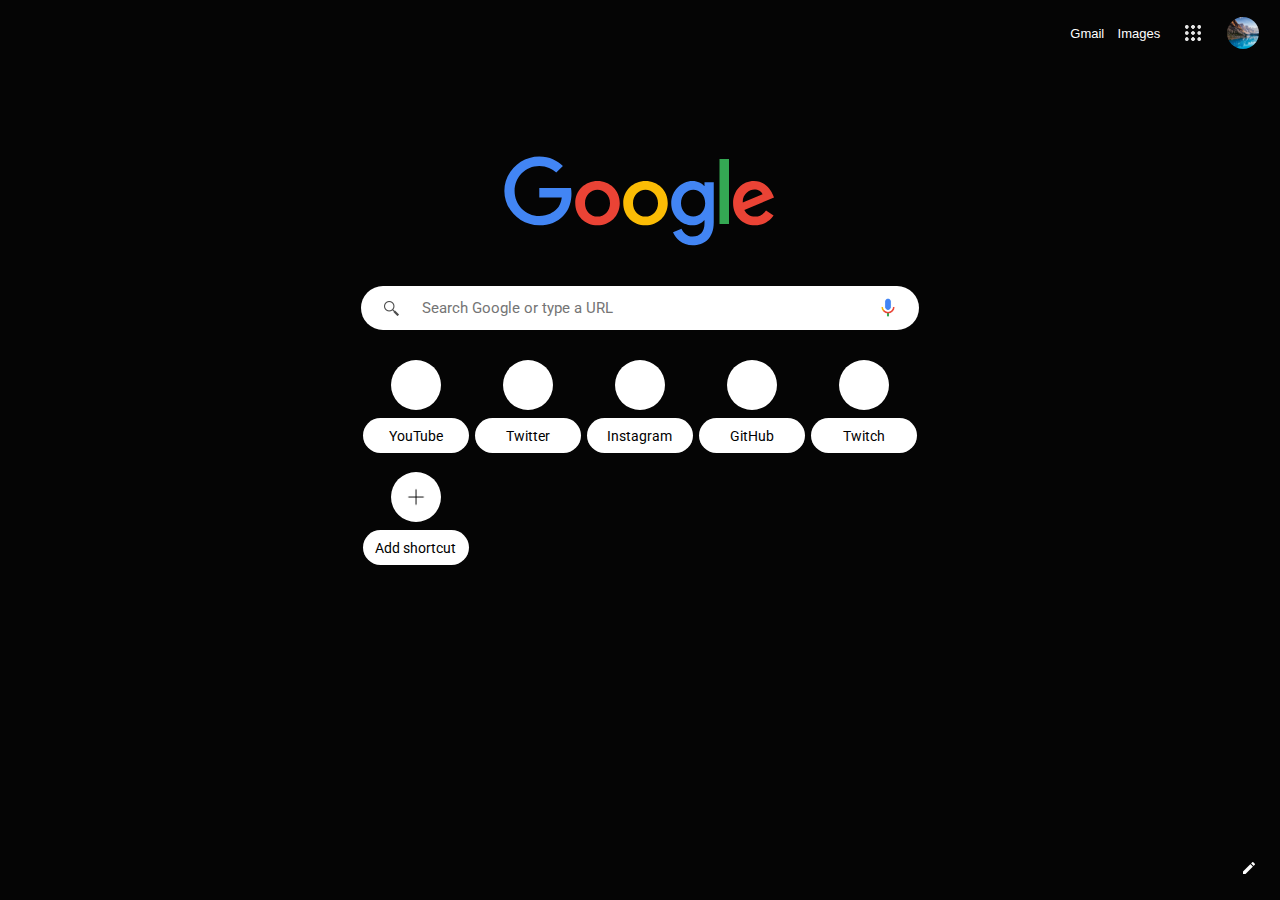
==== index.html @ 120f3ac4 "Fixed some issues regarding 'new tab'" ====
<!DOCTYPE html>
<html lang="en">
<head>
    <meta charset="UTF-8">
    <meta http-equiv="X-UA-Compatible" content="IE=edge">
    <meta name="viewport" content="width=device-width, initial-scale=1.0">
    <title>New Tab</title>
    <link rel="shortcut icon" href="images/chrome-white.png" type="image/x-icon">
    <link rel="stylesheet" href="style.css">
</head>
<body>
    <div id="main">
        <header>
            <nav>
                <a href=""><p>Gmail</p></a>
                <a href=""><p>Images</p></a>
                <div id="nine-dots">
                    <img src="images/nine-dots.png" alt="">
                </div>
                <div id="google-account">
                </div>
            </nav>
        </header>
        <section>
            <div id="container">
                <svg xmlns="http://www.w3.org/2000/svg" width="272" height="92">
                    <path fill="#EA4335" d="M115.75 47.18c0 12.77-9.99 22.18-22.25 22.18s-22.25-9.41-22.25-22.18C71.25 34.32 81.24 25 93.5 25s22.25 9.32 22.25 22.18zm-9.74 0c0-7.98-5.79-13.44-12.51-13.44S80.99 39.2 80.99 47.18c0 7.9 5.79 13.44 12.51 13.44s12.51-5.55 12.51-13.44z"/><path fill="#FBBC05" d="M163.75 47.18c0 12.77-9.99 22.18-22.25 22.18s-22.25-9.41-22.25-22.18c0-12.85 9.99-22.18 22.25-22.18s22.25 9.32 22.25 22.18zm-9.74 0c0-7.98-5.79-13.44-12.51-13.44s-12.51 5.46-12.51 13.44c0 7.9 5.79 13.44 12.51 13.44s12.51-5.55 12.51-13.44z"/><path fill="#4285F4" d="M209.75 26.34v39.82c0 16.38-9.66 23.07-21.08 23.07-10.75 0-17.22-7.19-19.66-13.07l8.48-3.53c1.51 3.61 5.21 7.87 11.17 7.87 7.31 0 11.84-4.51 11.84-13v-3.19h-.34c-2.18 2.69-6.38 5.04-11.68 5.04-11.09 0-21.25-9.66-21.25-22.09 0-12.52 10.16-22.26 21.25-22.26 5.29 0 9.49 2.35 11.68 4.96h.34v-3.61h9.25zm-8.56 20.92c0-7.81-5.21-13.52-11.84-13.52-6.72 0-12.35 5.71-12.35 13.52 0 7.73 5.63 13.36 12.35 13.36 6.63 0 11.84-5.63 11.84-13.36z"/><path fill="#34A853" d="M225 3v65h-9.5V3h9.5z"/><path fill="#EA4335" d="m262.02 54.48 7.56 5.04c-2.44 3.61-8.32 9.83-18.48 9.83-12.6 0-22.01-9.74-22.01-22.18 0-13.19 9.49-22.18 20.92-22.18 11.51 0 17.14 9.16 18.98 14.11l1.01 2.52-29.65 12.28c2.27 4.45 5.8 6.72 10.75 6.72 4.96 0 8.4-2.44 10.92-6.14zm-23.27-7.98 19.82-8.23c-1.09-2.77-4.37-4.7-8.23-4.7-4.95 0-11.84 4.37-11.59 12.93z"/><path fill="#4285F4" d="M35.29 41.41V32H67c.31 1.64.47 3.58.47 5.68 0 7.06-1.93 15.79-8.15 22.01-6.05 6.3-13.78 9.66-24.02 9.66C16.32 69.35.36 53.89.36 34.91.36 15.93 16.32.47 35.3.47c10.5 0 17.98 4.12 23.6 9.49l-6.64 6.64c-4.03-3.78-9.49-6.72-16.97-6.72-13.86 0-24.7 11.17-24.7 25.03 0 13.86 10.84 25.03 24.7 25.03 8.99 0 14.11-3.61 17.39-6.89 2.66-2.66 4.41-6.46 5.1-11.65l-22.49.01z"/>
                </svg>
                <div id="input-box">
                    <div class="left-input-image input-image">
                        <img src="images/magnifying-glass.png" alt="">
                    </div>
                    <input type="text" placeholder="Search Google or type a URL">
                    <div class="right-input-image input-image">
                        <img src="images/microphone.png" alt="">
                    </div>                    
                </div>
                <div id="bookmarks">
                    <div class="item-wrapper">
                        <a class="item" title="YouTube" href="https://www.youtube.com/"> 
                            <div class="item-icon">
                                <img class="icon-item" src="https://www.youtube.com/favicon.ico" alt="">
                            </div>
                            <div class="item-title">
                                <p class="title-item">YouTube</p>
                            </div>
                        </a>
                        <div class="more-actions" title="More actions" onclick="addMoreActions(this)">
                            <img src="images/three-dots.png" alt="">
                        </div>
                        <div class="options">
                            <p onclick="openEditMenu(this)">Edit shortcut</p>
                            <p onclick="removeItem(this)">Remove</p>
                        </div>
                        <div class="popup-wrapper" onclick="hidePopup(this)"></div>
                        <!-- Edit-shortcut here -->
                    </div>
                    
                    <div class="item-wrapper">
                        <a class="item" title="Twitter" href="https://twitter.com/"> 
                            <div class="item-icon">
                                <img class="icon-item" src="https://twitter.com/favicon.ico" alt="">
                            </div>
                            <div class="item-title">
                                <p class="title-item">Twitter</p>
                            </div>
                        </a>
                        <div class="more-actions" title="More actions" onclick="addMoreActions(this)">
                            <img src="images/three-dots.png" alt="">
                        </div>
                        <div class="options">
                            <p onclick="openEditMenu(this)">Edit shortcut</p>
                            <p onclick="removeItem(this)">Remove</p>
                        </div>
                        <div class="popup-wrapper" onclick="hidePopup(this)"></div>
                        <!-- Edit-shortcut here -->
                    </div>
                    <div class="item-wrapper">
                        <a class="item" title="Instagram" href="https://www.instagram.com/"> 
                            <div class="item-icon">
                                <img class="icon-item" src="https://www.instagram.com/favicon.ico" alt="">
                            </div>
                            <div class="item-title">
                                <p class="title-item">Instagram</p>
                            </div>
                        </a>
                        <div class="more-actions" title="More actions" onclick="addMoreActions(this)">
                            <img src="images/three-dots.png" alt="">
                        </div>
                        <div class="options">
                            <p onclick="openEditMenu(this)">Edit shortcut</p>
                            <p onclick="removeItem(this)">Remove</p>
                        </div>
                        <div class="popup-wrapper" onclick="hidePopup(this)"></div>
                        <!-- Edit-shortcut here -->
                    </div>
                    <div class="item-wrapper">
                        <a class="item" title="GitHub" href="https://github.com/"> 
                            <div class="item-icon">
                                <img class="icon-item" src="https://github.com/favicon.ico" alt="">
                            </div>
                            <div class="item-title">
                                <p class="title-item">GitHub</p>
                            </div>
                        </a>
                        <div class="more-actions" title="More actions" onclick="addMoreActions(this)">
                            <img src="images/three-dots.png" alt="">
                        </div>
                        <div class="options">
                            <p onclick="openEditMenu(this)">Edit shortcut</p>
                            <p onclick="removeItem(this)">Remove</p>
                        </div>
                        <div class="popup-wrapper" onclick="hidePopup(this)"></div>
                        <!-- Edit-shortcut here -->
                    </div>
                    <div class="item-wrapper">
                        <a class="item" title="Twitch" href="https://www.twitch.tv/"> 
                            <div class="item-icon">
                                <img class="icon-item" src="https://www.twitch.tv/favicon.ico" alt="">
                            </div>
                            <div class="item-title">
                                <p class="title-item">Twitch</p>
                            </div>
                        </a>
                        <div class="more-actions" title="More actions" onclick="addMoreActions(this)">
                            <img src="images/three-dots.png" alt="">
                        </div>
                        <div class="options">
                            <p onclick="openEditMenu(this)">Edit shortcut</p>
                            <p onclick="removeItem(this)">Remove</p>
                        </div>
                        <div class="popup-wrapper" onclick="hidePopup(this)"></div>
                        <!-- Edit-shortcut here -->
                    </div>
                    <div class="item-wrapper">
                        <a class="item" title="Add shortcut" onclick="openNewItemMenu(this)"> 
                            <div class="item-icon">
                                <img class="icon-item" src="images/plus-icon.png" alt="">
                            </div>
                            <div class="item-title">
                                <p class="title-item">Add shortcut</p>
                            </div>
                        </a>
                    </div>
                    
                </div>
            </div>
        </section>
        <footer>
            <div id="edit-page" title="Customize this page">
                <img src="images/pencil.png" alt="">
            </div>
        </footer>
    </div>

    
    <div id="edit-wrapper" onclick="hideEditPopup()"></div>
    <script src="script.js"></script>
</body>
</html>
---- style.css ----
@import url('https://fonts.googleapis.com/css2?family=Roboto&display=swap');

* {
    box-sizing: border-box;
    margin: 0;
    padding: 0;
    list-style: none;
    text-decoration: none;
}

html {
    overflow-x: hidden;
}

#main {
    width: 100%;
    height: 100vh;
    background-color: rgb(5,5,5);
}

header {
    position: absolute;
    top: 0;
    width: 100%;
    min-height: 50px;
    /* background-color: red; */
    padding: 8px;
    display: flex;
    justify-content: flex-end;
    align-items: center;
}

nav {
    width: 215px;
    height: 50px;
    /* background-color: blue; */
    display: flex;
    justify-content: space-evenly;
    align-items: center;
}

#nine-dots {
    width: 40px;
    height: 40px;
    border-radius: 50%;
    display: flex;
    justify-content: center;
    align-items: center;
    cursor: pointer;
}

#nine-dots:hover {
    background-color: rgba(185, 185, 185, 0.1);
}

#nine-dots img {
    width: 16px;
    filter: invert(90%);
}

nav > a p {
    font-family: arial,sans-serif;
    color: white;
    font-size: 13px;
    font-weight: 500;
}

#google-account {
    width: 32px;
    height: 32px;
    background-image: url(images/MoraineLake2.jpg);
    background-size: cover;
    border-radius: 50%;
    cursor: pointer;
}

#google-account:hover {
    box-shadow: 0px 0px 0px 4px rgba(185, 185, 185, 0.1);
}

nav p:hover {
    text-decoration: underline;
}

section {
    width: 100%;
    height: 100%;
    /* background-color: green; */
    display: flex;
    justify-content: center;
}

#container {
    width: 600px;
    height: 500px;
    margin-top: 14vh;
    display: flex;
    flex-direction: column;
    justify-content: center;
    align-items: center;
}

#container svg {
    /* filter: brightness(100000%); */
    margin-bottom: 38px;
}

#input-box {
    min-width: 93%;
    height: 44px;
    margin-bottom: 16px;
    background-color: white;
    border-radius: 25px;
    display: flex;
}

#input-box > input {
    flex-basis: 78%;
    border: none;
    outline: none;
    font-size: 15px;
    font-family: 'Roboto', sans-serif;
} 

.input-image {
    flex-basis: 11%;
    display: flex;
    justify-content: center;
    align-items: center;
}

.right-input-image img {
    width: 22px;
}

.left-input-image img {
    width: 15px;
    filter: invert(30%);
}

#bookmarks {
    width: 100%;
    height: 250px;
    font-family: 'Roboto', sans-serif;
    font-size: 14px;
    display: grid;
    grid-template-columns: repeat(auto-fill, minmax(112px, 112px));
    grid-auto-rows: min-content;
    justify-content: center;
    align-items: center;
}

.item-wrapper {
    position: relative;
    border-radius: 5px;
}

.item {
    width: 112px;
    height: 112px;
    display: flex;
    border-radius: 5px;
    position: relative;
    flex-direction: column;
    justify-content: flex-end;
    align-items: center;
    gap: 8px;
    cursor: pointer;
}

.item:hover {
    background-color: rgba(185, 185, 185, 0.1);
}

.more-actions {
    width: 25px;
    height: 25px;
    border-radius: 50%;
    position: absolute;
    display: none;
    justify-content: center;
    align-items: center;
    top: 5px;
    right: 5px;
    transition: 0.1s;
    cursor: pointer;
}

.item-wrapper:hover .more-actions {
    display: flex;
}

.more-actions:hover {
    background-color: rgba(185, 185, 185, 0.1);
}

.more-actions img {
    width: 16px;
    filter: invert(90%);
}

.item-icon {
    width: 50px;
    height: 50px;
    background-color: white;
    border-radius: 50%;
    display: flex;
    justify-content: center;
    align-items: center;
}

.item-icon img {
    width: 24px;
}

.item-title {
    width: 95%;
    height: 35px;
    margin-bottom: 5px;
    background-color: white;
    border-radius: 25px;
    display: flex;
    justify-content: center;
    align-items: center;
    color: black;
}

.options {
    display: none;
    flex-direction: column;
    justify-content: center;
    align-items: center;
    position: absolute;
    top: 0;
    right: 0;
    width: 125px;
    height: 86px;
    border-radius: 5px;
    background-color: rgb(45,46,49);
}

.options.active {
    display: flex;
    z-index: 11;
}

.options > p {
    display: flex;
    justify-content: center;
    align-items: center;
    text-align: left;
    width: 100%;
    height: 36px;
    color: rgb(233, 233, 233);
    font-size: 13px;
}

.options > p:hover {
    background-color: grey;
    cursor: pointer;
}

.edit-shortcut {
    display: block;
    position: fixed;
    top: 50%;
    left: 50%;
    margin-top: -133px;
    margin-left: -255px; 
    width: 510px;
    height: 266px;
    background-color: rgb(41,42,45);
    border-radius: 8px;
    z-index: 11;
    padding: 20px;
}

.edit-shortcut > input {
    width: 100%;
    background-color: rgb(29,29,31);
    margin-top: 8px;
    border-radius: 5px;
    border: none;
    height: 25px;
    padding: 0 10px;
    color: white;
}

.edit-shortcut > input:focus {
    outline: 1px solid rgb(138,180,248);
}

.edit-title {
    color: rgb(230, 230, 230);
    font-size: 15px;
}

.edit-name, .edit-url {
    color: rgb(165, 165, 165);
    font-size: 10px;
}

.edit-name {
    padding-top: 15px;
}

.edit-url {
    padding-top: 20px;
}

.edit-shortcut-buttons {
    display: flex;
    justify-content: flex-end;
    margin-top: 50px;
}

.edit-button {
    width: 70px;
    height: 32px;
    border-radius: 4px;
    font-family: 'Roboto', sans-serif;
    font-weight: 600;
    cursor: pointer;
}

.edit-cancel-button {
    width: 75px;
    margin-right: 10px;
    border: 1px solid grey;
    color: rgb(138,180,248);
    background-color: rgb(41,42,45);
}

.edit-cancel-button:hover {
    background-color: rgb(79, 81, 87);
}

.edit-done-button {
    border: none;
    color: rgb(41,42,45);
    background-color: rgb(138,180,248);
}

.edit-done-button:hover {
    background-color: rgb(113, 165, 250);
}

footer {
    position: absolute;
    bottom: 0;
    width: 100%;
    min-height: 64px;
    /* background-color: aqua; */
    padding: 15px;
    display: flex;
    justify-content: flex-end;
    align-items: center;
}

.popup-wrapper, #edit-wrapper {
    display: none;
    position: fixed;
    top: 0;
    left: 0;
    right: 0;
    bottom: 0;
    width: 100%;
    height: 100vh;
    z-index: 10;
}

#edit-wrapper {
    background-color: rgba(0, 0, 0, 0.5);
}

.popup-wrapper.active, #edit-wrapper.active {
    display: block;
}

#edit-page {
    width: 32px;
    height: 32px;
    border-radius: 50%;
    display: flex;
    justify-content: center;
    align-items: center;
    cursor: pointer;
}

#edit-page:hover {
    background-color: rgba(185, 185, 185, 0.1);
}

#edit-page img {
    filter: invert(100%);
    width: 16px;
}
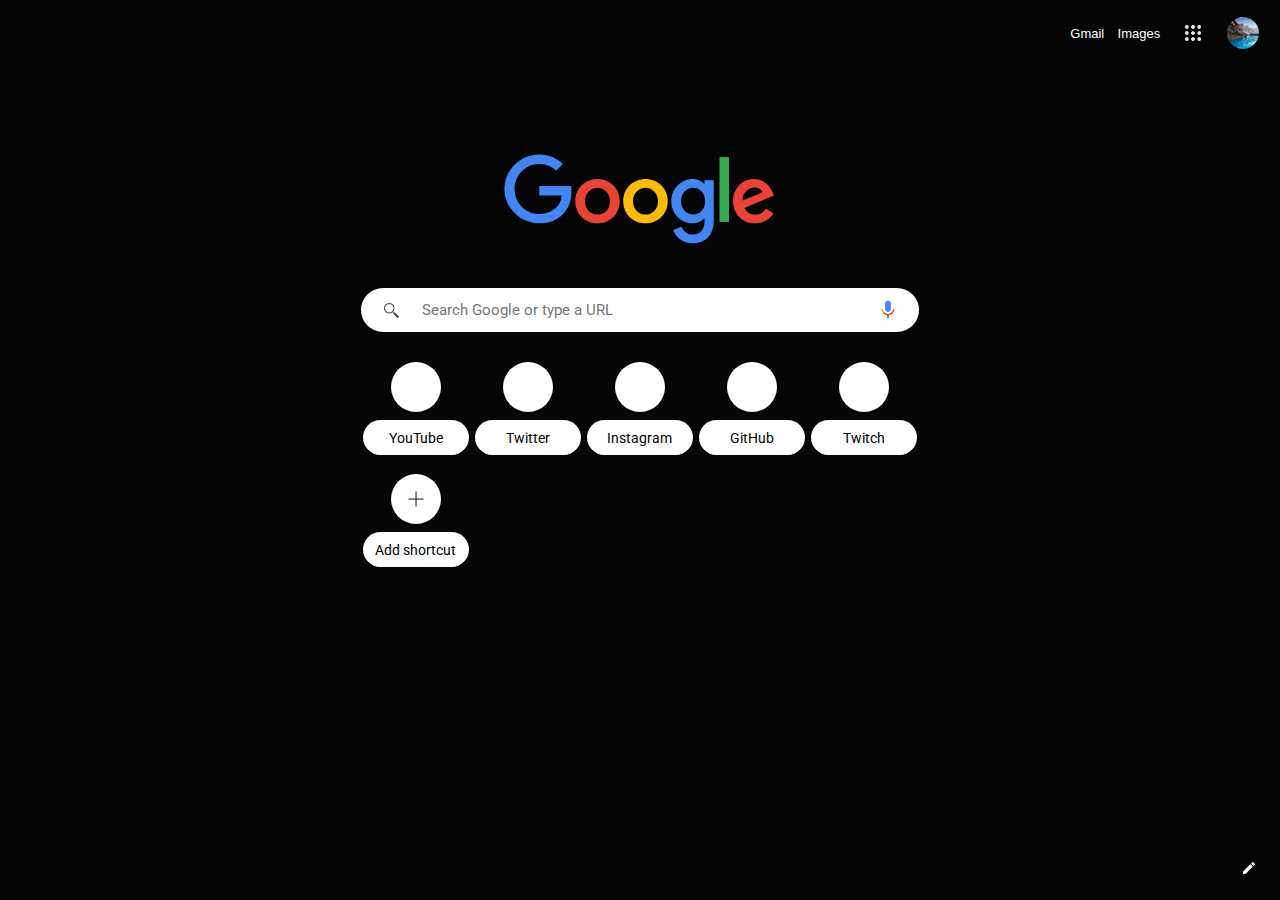
==== commit 52184b45: "Added files regarding 'other-apps' section" ====
--- a/index.html
+++ b/index.html
@@ -12,20 +12,192 @@
     <div id="main">
         <header>
             <nav>
-                <a href=""><p>Gmail</p></a>
-                <a href=""><p>Images</p></a>
-                <div id="nine-dots">
+                <a href="https://mail.google.com/"><p class="nav-item">Gmail</p></a>
+                <a href="https://images.google.ca/"><p class="nav-item">Images</p></a>
+                <div id="nine-dots" class="popup">
                     <img src="images/nine-dots.png" alt="">
+                    <div id="other-apps" onclick="preventWindowClose()">
+                        <a href="https://www.google.com/">
+                            <div class="app-item">
+                                <img src="images/other-apps/google-logo.png" width="32px" alt="">
+                                <p>Search</p>
+                            </div>
+                        </a>
+                        <a href="https://www.google.com/maps">
+                            <div class="app-item">
+                                <img src="images/other-apps/google-maps.png" width="24px" alt="">
+                                <p>Maps</p>
+                            </div>
+                        </a>
+                        <a href="https://www.youtube.com/">
+                            <div class="app-item">
+                                <img src="images/other-apps/youtube-logo.png" width="36px" alt="">
+                                <p>YouTube</p>
+                            </div>
+                        </a>
+                        <a href="https://play.google.com/store">
+                            <div class="app-item">
+                                <img src="images/other-apps/google-play.png" width="36px" alt="">
+                                <p>Play</p>
+                            </div>
+                        </a>
+                        <a href="https://news.google.com/">
+                            <div class="app-item">
+                                <img src="images/other-apps/google-news.png" width="36px" alt="">
+                                <p>News</p>
+                            </div>
+                        </a>
+                        <a href="https://mail.google.com/">
+                            <div class="app-item">
+                                <img src="images/other-apps/gmail.png" width="36px" alt="">
+                                <p>Gmail</p>
+                            </div>
+                        </a>
+                        <a href="https://meet.google.com/">
+                            <div class="app-item">
+                                <img src="images/other-apps/google-meet.png" width="36px" alt="">
+                                <p>Meet</p>
+                            </div>
+                        </a>
+                        <a href="https://mail.google.com/">
+                            <div class="app-item">
+                                <img src="images/other-apps/google-chat.png" width="36px" alt="">
+                                <p>Chat</p>
+                            </div>
+                        </a>
+                        <a href="https://contacts.google.com/">
+                            <div class="app-item">
+                                <img src="images/other-apps/google-contacts.png" width="32px" alt="">
+                                <p>Contacts</p>
+                            </div>
+                        </a>  
+                        <a href="https://drive.google.com/">
+                            <div class="app-item">
+                                <img src="images/other-apps/google-drive.png" width="36px" alt="">
+                                <p>Drive</p>
+                            </div>
+                        </a>
+                        <a href="https://calendar.google.com/">
+                            <div class="app-item">
+                                <img src="images/other-apps/google-calendar.png" width="34px" alt="">
+                                <p>Calendar</p>
+                            </div>
+                        </a>                    
+                        <a href="https://translate.google.com/">
+                            <div class="app-item">
+                                <img src="images/other-apps/google-translate.png" width="36px" alt="">
+                                <p>Translate</p>
+                            </div>
+                        </a>
+                        <a href="https://photos.google.com/">
+                            <div class="app-item"><img src="images/other-apps/google-photos.png" width="36px" alt="">
+                                <p>Photos</p>
+                            </div>
+                        </a>
+                        <a href="https://myadcenter.google.com/">
+                            <div class="app-item"><img src="images/other-apps/my-ad-center.png" width="36px" alt="">
+                                <p>Ad Center</p>
+                            </div>
+                        </a>
+                        <a href="https://shopping.google.com/">
+                            <div class="app-item"><img src="images/other-apps/google-shopping.png" width="36px" alt="">
+                                <p>Shopping</p>
+                            </div>
+                        </a>
+                        <a href="https://earth.google.com/web/">
+                            <div class="app-item"><img src="images/other-apps/google-earth.png" width="32px" alt="">
+                                <p>Earth</p>
+                            </div>
+                        </a>
+                        <a href="https://docs.google.com/">
+                            <div class="app-item"><img src="images/other-apps/google-docs.png" width="24px" alt="">
+                                <p>Docs</p>
+                            </div>
+                        </a>       
+                    </div>
                 </div>
-                <div id="google-account">
+                <div id="google-account" class="popup">
+                    <div id="gmail-accounts" onclick="preventWindowClose()">
+                        <div id="accounts">
+                            <div class="main-account">
+                                <div class="ma-left">
+                                    <div class="account-image">
+                                        <div class="change-account-image">
+                                            <img src="images/camera.png" alt="">
+                                        </div>
+                                    </div>  
+                                </div>
+                                <div class="ma-right">
+                                    <div class="email-info">
+                                        <p>John Doe</p>
+                                        <p>johndoe@gmail.com</p>
+                                    </div>
+                                    <div class="manage-account">
+                                        <p>Manage your Google Account</p>
+                                    </div>
+                                </div>
+                            </div>
+                            <div class="other-accounts">
+                                <div class="alt-accounts-container">
+                                    <div class="alt-account">
+                                        <div class="alt-image">
+                                            <img src="images/MoraineLake2.jpg" alt="">
+                                        </div>
+                                        <div class="email-info">
+                                            <p>John Doe</p>
+                                            <p>johndoe@gmail.com</p>
+                                        </div>
+                                    </div>
+                                    <div class="alt-account">
+                                        <div class="alt-image">
+                                            <img src="images/MoraineLake2.jpg" alt="">
+                                        </div>
+                                        <div class="email-info">
+                                            <p>John Doe</p>
+                                            <p>johndoe@gmail.com</p>
+                                        </div>
+                                    </div>
+                                    <div class="alt-account">
+                                        <div class="alt-image">
+                                            <img src="images/MoraineLake2.jpg" alt="">
+                                        </div>
+                                        <div class="email-info">
+                                            <p>John Doe</p>
+                                            <p>johndoe@gmail.com</p>
+                                        </div>
+                                    </div>
+                                </div>
+                                <div class="add-account-container">
+                                    <div class="add-account-image">
+                                        <img src="images/add-account.png" alt="">
+                                    </div>
+                                    <p>Add another account</p>
+                                </div>
+                            </div>
+                        </div>
+                        <div id="sign-out">
+                            <div class="sign-out-image">
+                                <img src="images/log-out.png" alt="">    
+                            </div>
+                            <span>Sign out of all accounts</span>
+                        </div>
+                        <div id="accounts-extra">
+                            <span>Privacy Policy</span>
+                            <p>•</p>
+                            <span>Terms of Service</span>
+                        </div>
+                    </div>
                 </div>
             </nav>
         </header>
         <section>
             <div id="container">
-                <svg xmlns="http://www.w3.org/2000/svg" width="272" height="92">
-                    <path fill="#EA4335" d="M115.75 47.18c0 12.77-9.99 22.18-22.25 22.18s-22.25-9.41-22.25-22.18C71.25 34.32 81.24 25 93.5 25s22.25 9.32 22.25 22.18zm-9.74 0c0-7.98-5.79-13.44-12.51-13.44S80.99 39.2 80.99 47.18c0 7.9 5.79 13.44 12.51 13.44s12.51-5.55 12.51-13.44z"/><path fill="#FBBC05" d="M163.75 47.18c0 12.77-9.99 22.18-22.25 22.18s-22.25-9.41-22.25-22.18c0-12.85 9.99-22.18 22.25-22.18s22.25 9.32 22.25 22.18zm-9.74 0c0-7.98-5.79-13.44-12.51-13.44s-12.51 5.46-12.51 13.44c0 7.9 5.79 13.44 12.51 13.44s12.51-5.55 12.51-13.44z"/><path fill="#4285F4" d="M209.75 26.34v39.82c0 16.38-9.66 23.07-21.08 23.07-10.75 0-17.22-7.19-19.66-13.07l8.48-3.53c1.51 3.61 5.21 7.87 11.17 7.87 7.31 0 11.84-4.51 11.84-13v-3.19h-.34c-2.18 2.69-6.38 5.04-11.68 5.04-11.09 0-21.25-9.66-21.25-22.09 0-12.52 10.16-22.26 21.25-22.26 5.29 0 9.49 2.35 11.68 4.96h.34v-3.61h9.25zm-8.56 20.92c0-7.81-5.21-13.52-11.84-13.52-6.72 0-12.35 5.71-12.35 13.52 0 7.73 5.63 13.36 12.35 13.36 6.63 0 11.84-5.63 11.84-13.36z"/><path fill="#34A853" d="M225 3v65h-9.5V3h9.5z"/><path fill="#EA4335" d="m262.02 54.48 7.56 5.04c-2.44 3.61-8.32 9.83-18.48 9.83-12.6 0-22.01-9.74-22.01-22.18 0-13.19 9.49-22.18 20.92-22.18 11.51 0 17.14 9.16 18.98 14.11l1.01 2.52-29.65 12.28c2.27 4.45 5.8 6.72 10.75 6.72 4.96 0 8.4-2.44 10.92-6.14zm-23.27-7.98 19.82-8.23c-1.09-2.77-4.37-4.7-8.23-4.7-4.95 0-11.84 4.37-11.59 12.93z"/><path fill="#4285F4" d="M35.29 41.41V32H67c.31 1.64.47 3.58.47 5.68 0 7.06-1.93 15.79-8.15 22.01-6.05 6.3-13.78 9.66-24.02 9.66C16.32 69.35.36 53.89.36 34.91.36 15.93 16.32.47 35.3.47c10.5 0 17.98 4.12 23.6 9.49l-6.64 6.64c-4.03-3.78-9.49-6.72-16.97-6.72-13.86 0-24.7 11.17-24.7 25.03 0 13.86 10.84 25.03 24.7 25.03 8.99 0 14.11-3.61 17.39-6.89 2.66-2.66 4.41-6.46 5.1-11.65l-22.49.01z"/>
-                </svg>
+                <a href="#">
+                    <svg xmlns="http://www.w3.org/2000/svg" width="272" height="92">
+                        <path fill="#EA4335" d="M115.75 47.18c0 12.77-9.99 22.18-22.25 22.18s-22.25-9.41-22.25-22.18C71.25 34.32 81.24 25 93.5 25s22.25 9.32 22.25 22.18zm-9.74 0c0-7.98-5.79-13.44-12.51-13.44S80.99 39.2 80.99 47.18c0 7.9 5.79 13.44 12.51 13.44s12.51-5.55 12.51-13.44z"/><path fill="#FBBC05" d="M163.75 47.18c0 12.77-9.99 22.18-22.25 22.18s-22.25-9.41-22.25-22.18c0-12.85 9.99-22.18 22.25-22.18s22.25 9.32 22.25 22.18zm-9.74 0c0-7.98-5.79-13.44-12.51-13.44s-12.51 5.46-12.51 13.44c0 7.9 5.79 13.44 12.51 13.44s12.51-5.55 12.51-13.44z"/><path fill="#4285F4" d="M209.75 26.34v39.82c0 16.38-9.66 23.07-21.08 23.07-10.75 0-17.22-7.19-19.66-13.07l8.48-3.53c1.51 3.61 5.21 7.87 11.17 7.87 7.31 0 11.84-4.51 11.84-13v-3.19h-.34c-2.18 2.69-6.38 5.04-11.68 5.04-11.09 0-21.25-9.66-21.25-22.09 0-12.52 10.16-22.26 21.25-22.26 5.29 0 9.49 2.35 11.68 4.96h.34v-3.61h9.25zm-8.56 20.92c0-7.81-5.21-13.52-11.84-13.52-6.72 0-12.35 5.71-12.35 13.52 0 7.73 5.63 13.36 12.35 13.36 6.63 0 11.84-5.63 11.84-13.36z"/><path fill="#34A853" d="M225 3v65h-9.5V3h9.5z"/><path fill="#EA4335" d="m262.02 54.48 7.56 5.04c-2.44 3.61-8.32 9.83-18.48 9.83-12.6 0-22.01-9.74-22.01-22.18 0-13.19 9.49-22.18 20.92-22.18 11.51 0 17.14 9.16 18.98 14.11l1.01 2.52-29.65 12.28c2.27 4.45 5.8 6.72 10.75 6.72 4.96 0 8.4-2.44 10.92-6.14zm-23.27-7.98 19.82-8.23c-1.09-2.77-4.37-4.7-8.23-4.7-4.95 0-11.84 4.37-11.59 12.93z"/><path fill="#4285F4" d="M35.29 41.41V32H67c.31 1.64.47 3.58.47 5.68 0 7.06-1.93 15.79-8.15 22.01-6.05 6.3-13.78 9.66-24.02 9.66C16.32 69.35.36 53.89.36 34.91.36 15.93 16.32.47 35.3.47c10.5 0 17.98 4.12 23.6 9.49l-6.64 6.64c-4.03-3.78-9.49-6.72-16.97-6.72-13.86 0-24.7 11.17-24.7 25.03 0 13.86 10.84 25.03 24.7 25.03 8.99 0 14.11-3.61 17.39-6.89 2.66-2.66 4.41-6.46 5.1-11.65l-22.49.01z"/>
+                    </svg>
+                </a>
+                
                 <div id="input-box">
                     <div class="left-input-image input-image">
                         <img src="images/magnifying-glass.png" alt="">
@@ -36,7 +208,7 @@
                     </div>                    
                 </div>
                 <div id="bookmarks">
-                    <div class="item-wrapper">
+                    <div id="bookmark" class="item-wrapper">
                         <a class="item" title="YouTube" href="https://www.youtube.com/"> 
                             <div class="item-icon">
                                 <img class="icon-item" src="https://www.youtube.com/favicon.ico" alt="">
@@ -55,8 +227,7 @@
                         <div class="popup-wrapper" onclick="hidePopup(this)"></div>
                         <!-- Edit-shortcut here -->
                     </div>
-                    
-                    <div class="item-wrapper">
+                    <div id="bookmark" class="item-wrapper">
                         <a class="item" title="Twitter" href="https://twitter.com/"> 
                             <div class="item-icon">
                                 <img class="icon-item" src="https://twitter.com/favicon.ico" alt="">
@@ -75,7 +246,7 @@
                         <div class="popup-wrapper" onclick="hidePopup(this)"></div>
                         <!-- Edit-shortcut here -->
                     </div>
-                    <div class="item-wrapper">
+                    <div id="bookmark" class="item-wrapper">
                         <a class="item" title="Instagram" href="https://www.instagram.com/"> 
                             <div class="item-icon">
                                 <img class="icon-item" src="https://www.instagram.com/favicon.ico" alt="">
@@ -94,7 +265,7 @@
                         <div class="popup-wrapper" onclick="hidePopup(this)"></div>
                         <!-- Edit-shortcut here -->
                     </div>
-                    <div class="item-wrapper">
+                    <div id="bookmark" class="item-wrapper">
                         <a class="item" title="GitHub" href="https://github.com/"> 
                             <div class="item-icon">
                                 <img class="icon-item" src="https://github.com/favicon.ico" alt="">
@@ -113,7 +284,7 @@
                         <div class="popup-wrapper" onclick="hidePopup(this)"></div>
                         <!-- Edit-shortcut here -->
                     </div>
-                    <div class="item-wrapper">
+                    <div id="bookmark" class="item-wrapper">
                         <a class="item" title="Twitch" href="https://www.twitch.tv/"> 
                             <div class="item-icon">
                                 <img class="icon-item" src="https://www.twitch.tv/favicon.ico" alt="">
@@ -132,7 +303,7 @@
                         <div class="popup-wrapper" onclick="hidePopup(this)"></div>
                         <!-- Edit-shortcut here -->
                     </div>
-                    <div class="item-wrapper">
+                    <div id="new-item" class="item-wrapper">
                         <a class="item" title="Add shortcut" onclick="openNewItemMenu(this)"> 
                             <div class="item-icon">
                                 <img class="icon-item" src="images/plus-icon.png" alt="">
@@ -153,7 +324,6 @@
         </footer>
     </div>
 
-    
     <div id="edit-wrapper" onclick="hideEditPopup()"></div>
     <script src="script.js"></script>
 </body>
--- a/style.css
+++ b/style.css
@@ -1,4 +1,5 @@
 @import url('https://fonts.googleapis.com/css2?family=Roboto&display=swap');
+@import url('https://fonts.googleapis.com/css2?family=Open+Sans:wght@400;500;600;700&display=swap');
 
 * {
     box-sizing: border-box;
@@ -53,7 +54,11 @@
     background-color: rgba(185, 185, 185, 0.1);
 }
 
-#nine-dots img {
+#nine-dots.active #other-apps {
+    display: grid;
+}
+
+#nine-dots > img {
     width: 16px;
     filter: invert(90%);
 }
@@ -78,14 +83,18 @@
     box-shadow: 0px 0px 0px 4px rgba(185, 185, 185, 0.1);
 }
 
-nav p:hover {
+#google-account.active #gmail-accounts {
+    display: flex;
+}
+
+nav a:hover {
     text-decoration: underline;
+    text-decoration-color: white;
 }
 
 section {
     width: 100%;
     height: 100%;
-    /* background-color: green; */
     display: flex;
     justify-content: center;
 }
@@ -350,7 +359,6 @@
     bottom: 0;
     width: 100%;
     min-height: 64px;
-    /* background-color: aqua; */
     padding: 15px;
     display: flex;
     justify-content: flex-end;
@@ -394,4 +402,303 @@
 #edit-page img {
     filter: invert(100%);
     width: 16px;
+}
+
+#gmail-accounts {
+    display: none;
+    flex-direction: column;
+    justify-content: center;
+    align-items: center;
+    position: absolute;
+    top: 64px;
+    right: 15px;
+    border-radius: 28px;
+    width: 376px;
+    height: 544px;
+    background-color: rgb(45,47,49);
+    font-family: 'Roboto', sans-serif;
+    z-index: 5;
+    cursor: default;
+}
+
+#accounts {
+    display: flex;
+    justify-content: center;
+    align-items: center;
+    flex-direction: column;
+    border-radius: 28px;
+    width: 360px;
+    height: 445px;
+    margin: 8px 8px 0 8px;
+}
+
+.main-account {
+    width: 100%;
+    height: 33%;
+    background-color: rgb(31,31,31);
+    border-radius: 28px 28px 4px 4px;
+    display: flex;
+}
+
+.ma-left {
+    width: 30%;
+    height: 100%;
+    display: flex;
+    flex-direction: column;
+    justify-content: flex-start;
+    align-items: center;
+}
+
+.account-image {
+    width: 68px;
+    height: 68px;
+    margin: 20px;
+    background-image: url(images/MoraineLake2.jpg);
+    background-size: cover;
+    border-radius: 50%;
+    position: relative;
+}
+
+.change-account-image {
+    width: 32px;
+    height: 32px;
+    position: absolute;
+    bottom: -5px;
+    right: -5px;
+    background-color: rgb(31,31,31);
+    border-radius: 50%;
+    display: flex;
+    justify-content: center;
+    align-items: center;
+}
+
+.change-account-image img {
+    padding: 2px;
+    border-radius: 50%;
+    border: 1px solid rgba(0, 0, 0, 0.377);
+    width: 24px;
+    height: 24px;
+    filter: invert(10000%);
+}
+
+.change-account-image img:hover {
+    background-color: rgba(114, 114, 114, 0.2);
+}
+
+.ma-right {
+    width: 70%;
+    height: 100%;
+    display: flex;
+    flex-direction: column;
+    justify-content: space-evenly;
+    color: #e3e3e3;
+}
+
+.email-info :nth-child(1) {
+    font-size: 14px;
+}
+
+.email-info :nth-child(2) {
+    font-size: 12px;
+    padding-top: 2px;
+    color: rgba(255, 255, 255, 0.651);
+}
+
+.manage-account {
+    width: 220px;
+    font-size: 14px;
+    border: 1px solid #e3e3e37c;
+    text-align: center;
+    padding: 7px;
+    border-radius: 10px;
+    font-weight: 600;
+}
+
+.manage-account:hover {
+    background-color: rgba(114, 114, 114, 0.2);
+}
+
+.other-accounts {
+    margin-top: 2px;
+    width: 100%;
+    height: 66%;
+    background-color: rgb(31,31,31);
+    border-radius: 4px 4px 28px 28px;
+    display: flex;
+    flex-direction: column;
+}
+
+#sign-out {
+    width: 100%;
+    height: 55px;
+    display: flex;
+    align-items: center;
+    font-size: 14px;
+    font-weight: 700;
+    color: white;
+    border-bottom: 1px solid rgba(223, 223, 223, 0.233);
+}
+
+.sign-out-image {
+    width: 100px;
+    display: flex;
+    justify-content: center;
+    align-items: center;
+}
+
+.sign-out-image img {
+    width: 18px;
+    filter: brightness(100000%);
+}
+
+#sign-out:hover {
+    background-color: rgb(55,59,65);
+}
+
+#accounts-extra {
+    border-radius: 0 0 28px 28px;
+    width: 100%;
+    height: 55px;
+    display: flex;
+    justify-content: center;
+    align-items: center;
+    gap: 10px;
+}
+
+#accounts-extra span, #accounts-extra p {
+    padding: 6px 10px;
+    font-size: 12px;
+    color: white;
+}
+
+#accounts-extra span:hover {
+    border-radius: 4px;
+    background-color: rgb(55,59,65);
+}
+
+.alt-accounts-container {
+    display: flex;
+    flex-direction: column;
+    flex-basis: 85%;
+}
+
+.alt-account {
+    width: 100%;
+    height: 60px;
+    display: flex;
+    align-items: center;
+    color: #e3e3e3;
+}
+
+.alt-account:hover {
+    background-color: rgb(55,59,65);
+}
+
+.alt-image {
+    width: 100px;
+    display: flex;
+    justify-content: center;
+    align-items: center;
+}
+
+.alt-image img {
+    width: 32px;
+    height: 32px;
+    border-radius: 50%;
+    border: 1px solid #e3e3e37c;
+}
+
+.add-account-container {
+    flex-basis: 15%;
+    border-radius: 0 0 28px 28px;
+    display: flex;
+    align-items: center;
+}
+
+.add-account-container:hover {
+    background-color: rgb(55,59,65);
+}
+
+.add-account-image {
+    width: 100px;
+    display: flex;
+    justify-content: center;
+    align-items: center;
+}
+
+.add-account-image img {
+    width: 24px;
+    filter: invert(90%);
+}
+
+.add-account-container p {
+    font-size: 14px;
+    font-weight: 500;
+    color: white;
+}
+
+#other-apps {
+    display: none;
+    grid-template-columns: repeat(3, 95px);
+    grid-template-rows: repeat(6, 100px);
+    position: absolute;
+    top: 64px;
+    right: 15px;
+    width: 310px;
+    height: 420px;
+    border-radius: 8px;
+    padding: 15px 8px;
+    background-color: rgb(45,46,48);
+    overflow-x: hidden;
+    overflow-y: scroll;
+    cursor: default;
+    z-index: 5;
+}
+
+#other-apps a {
+    text-decoration: none;
+}
+
+#other-apps::-webkit-scrollbar {
+    width: 16px;
+}
+
+#other-apps::-webkit-scrollbar-track {
+    border-radius: 8px;
+    margin-block: .2em;
+}
+
+#other-apps::-webkit-scrollbar-thumb {
+    border-radius: 8px;
+    min-height: 50px;
+    background-clip: padding-box;
+    box-shadow: none;
+    border: 4px solid rgb(45,46,48);
+    background: rgb(95,99,104);
+}
+
+#other-apps::-webkit-scrollbar-track {
+    background-color: rgb(45,46,48);
+}
+
+.app-item {
+    width: 84px;
+    height: 84px;
+    border-radius: 10px;
+    display: flex;
+    flex-direction: column;
+    justify-content: flex-end;
+    align-items: center;
+}
+
+.app-item:hover {
+    background-color: rgb(40,41,44);
+}
+
+.app-item p {
+    padding: 12px 0 6px 0;
+    font-family: 'Roboto', sans-serif;
+    font-size: 14px;
+    font-weight: 200;
+    color: white;
 }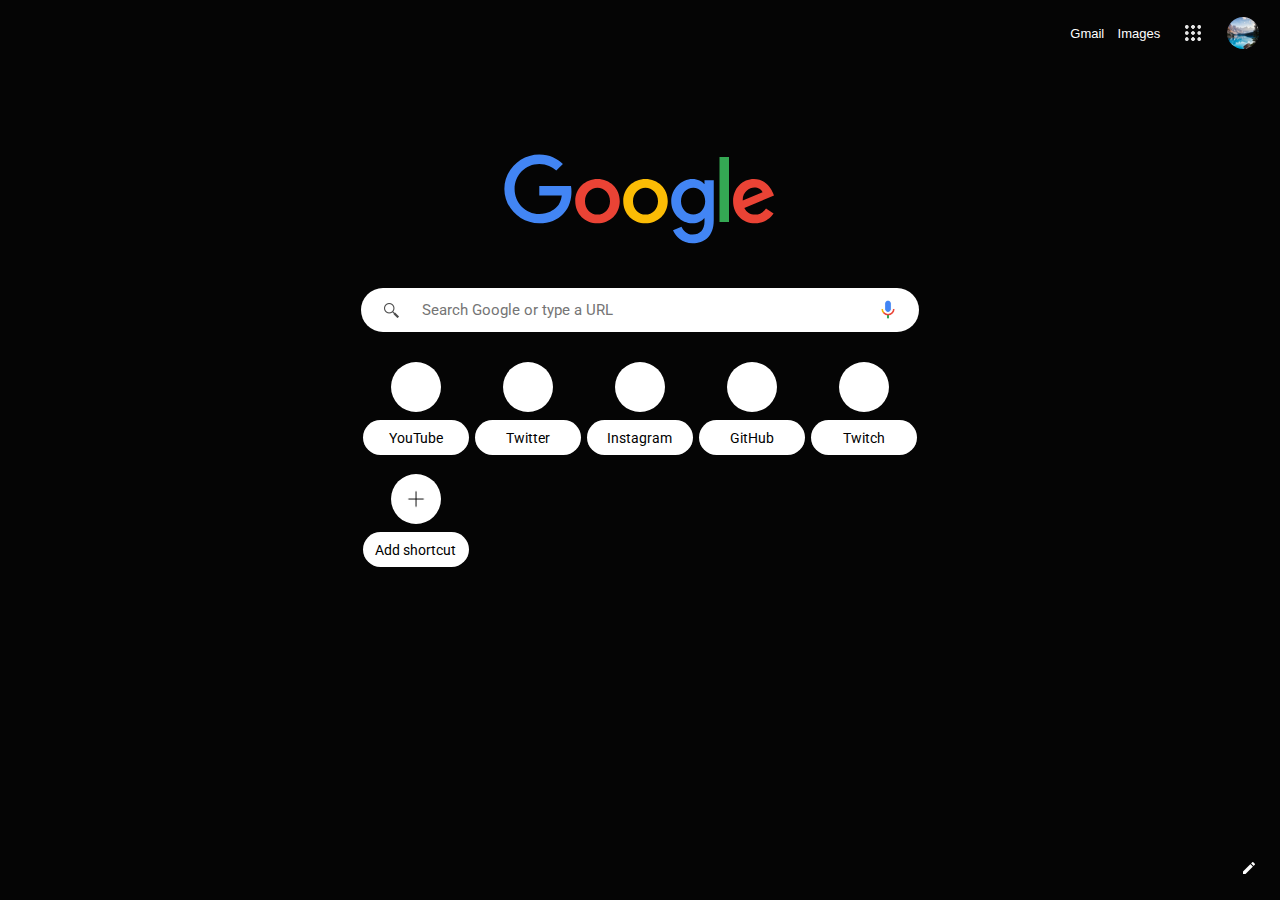
==== commit 79673529: "Added files with further functionality" ====
--- a/index.html
+++ b/index.html
@@ -122,6 +122,7 @@
                             <div class="main-account">
                                 <div class="ma-left">
                                     <div class="account-image">
+                                        <img class="main-img" src="images/MoraineLake2.jpg" alt="">
                                         <div class="change-account-image">
                                             <img src="images/camera.png" alt="">
                                         </div>
@@ -129,8 +130,8 @@
                                 </div>
                                 <div class="ma-right">
                                     <div class="email-info">
-                                        <p>John Doe</p>
-                                        <p>johndoe@gmail.com</p>
+                                        <p class="main-name">Alex Jachna</p>
+                                        <p class="main-email">alexjachna1@gmail.com</p>
                                     </div>
                                     <div class="manage-account">
                                         <p>Manage your Google Account</p>
@@ -139,35 +140,17 @@
                             </div>
                             <div class="other-accounts">
                                 <div class="alt-accounts-container">
-                                    <div class="alt-account">
+                                    <div class="alt-account" onclick="switchAccount(this)">
                                         <div class="alt-image">
-                                            <img src="images/MoraineLake2.jpg" alt="">
+                                            <img class="alt-img" src="images/MoraineLake2.jpg" alt="">
                                         </div>
                                         <div class="email-info">
-                                            <p>John Doe</p>
-                                            <p>johndoe@gmail.com</p>
-                                        </div>
-                                    </div>
-                                    <div class="alt-account">
-                                        <div class="alt-image">
-                                            <img src="images/MoraineLake2.jpg" alt="">
-                                        </div>
-                                        <div class="email-info">
-                                            <p>John Doe</p>
-                                            <p>johndoe@gmail.com</p>
-                                        </div>
-                                    </div>
-                                    <div class="alt-account">
-                                        <div class="alt-image">
-                                            <img src="images/MoraineLake2.jpg" alt="">
-                                        </div>
-                                        <div class="email-info">
-                                            <p>John Doe</p>
-                                            <p>johndoe@gmail.com</p>
+                                            <p class="alt-name">John Doe</p>
+                                            <p class="alt-email">johndoe@gmail.com</p>
                                         </div>
                                     </div>
                                 </div>
-                                <div class="add-account-container">
+                                <div class="add-account-container" onclick="addAccount()">
                                     <div class="add-account-image">
                                         <img src="images/add-account.png" alt="">
                                     </div>
@@ -175,7 +158,14 @@
                                 </div>
                             </div>
                         </div>
-                        <div id="sign-out">
+                        <div id="no-accounts">
+                            <img src="images/chrome-white.png" alt="" width="50px">
+                            <p>no accounts signed in.</p>
+                            <div class="no-accounts-sign-in" onclick="addAccount()">
+                                <p>Sign In</p>
+                            </div>
+                        </div>
+                        <div id="sign-out" onclick="signOutAll()">
                             <div class="sign-out-image">
                                 <img src="images/log-out.png" alt="">    
                             </div>
--- a/style.css
+++ b/style.css
@@ -24,7 +24,6 @@
     top: 0;
     width: 100%;
     min-height: 50px;
-    /* background-color: red; */
     padding: 8px;
     display: flex;
     justify-content: flex-end;
@@ -34,7 +33,6 @@
 nav {
     width: 215px;
     height: 50px;
-    /* background-color: blue; */
     display: flex;
     justify-content: space-evenly;
     align-items: center;
@@ -421,7 +419,7 @@
     cursor: default;
 }
 
-#accounts {
+#accounts, #no-accounts {
     display: flex;
     justify-content: center;
     align-items: center;
@@ -432,6 +430,35 @@
     margin: 8px 8px 0 8px;
 }
 
+#no-accounts {
+    display: none;
+    padding: 24px;
+    text-align: center;
+}
+
+#no-accounts > p {
+    margin: 36px 0;
+    font-size: 24px;
+    color: white;
+    line-height: 0.8;
+}
+
+.no-accounts-sign-in {
+    width: 100px;
+    font-size: 14px;
+    border: 1px solid #e3e3e37c;
+    color: white;
+    text-align: center;
+    padding: 7px;
+    border-radius: 10px;
+    font-weight: 600;
+}
+
+.no-accounts-sign-in:hover {
+    background-color: rgba(114, 114, 114, 0.2);
+    cursor: pointer;
+}
+
 .main-account {
     width: 100%;
     height: 33%;
@@ -453,10 +480,14 @@
     width: 68px;
     height: 68px;
     margin: 20px;
-    background-image: url(images/MoraineLake2.jpg);
-    background-size: cover;
     border-radius: 50%;
     position: relative;
+}
+
+.account-image > img {
+    width: 68px;
+    height: 68px;
+    border-radius: 50%;
 }
 
 .change-account-image {
@@ -539,6 +570,11 @@
     border-bottom: 1px solid rgba(223, 223, 223, 0.233);
 }
 
+#sign-out:hover {
+    cursor: pointer;
+    background-color: rgba(114, 114, 114, 0.2);
+}
+
 .sign-out-image {
     width: 100px;
     display: flex;
@@ -592,6 +628,7 @@
 
 .alt-account:hover {
     background-color: rgb(55,59,65);
+    cursor: pointer;
 }
 
 .alt-image {
@@ -617,6 +654,7 @@
 
 .add-account-container:hover {
     background-color: rgb(55,59,65);
+    cursor: pointer;
 }
 
 .add-account-image {
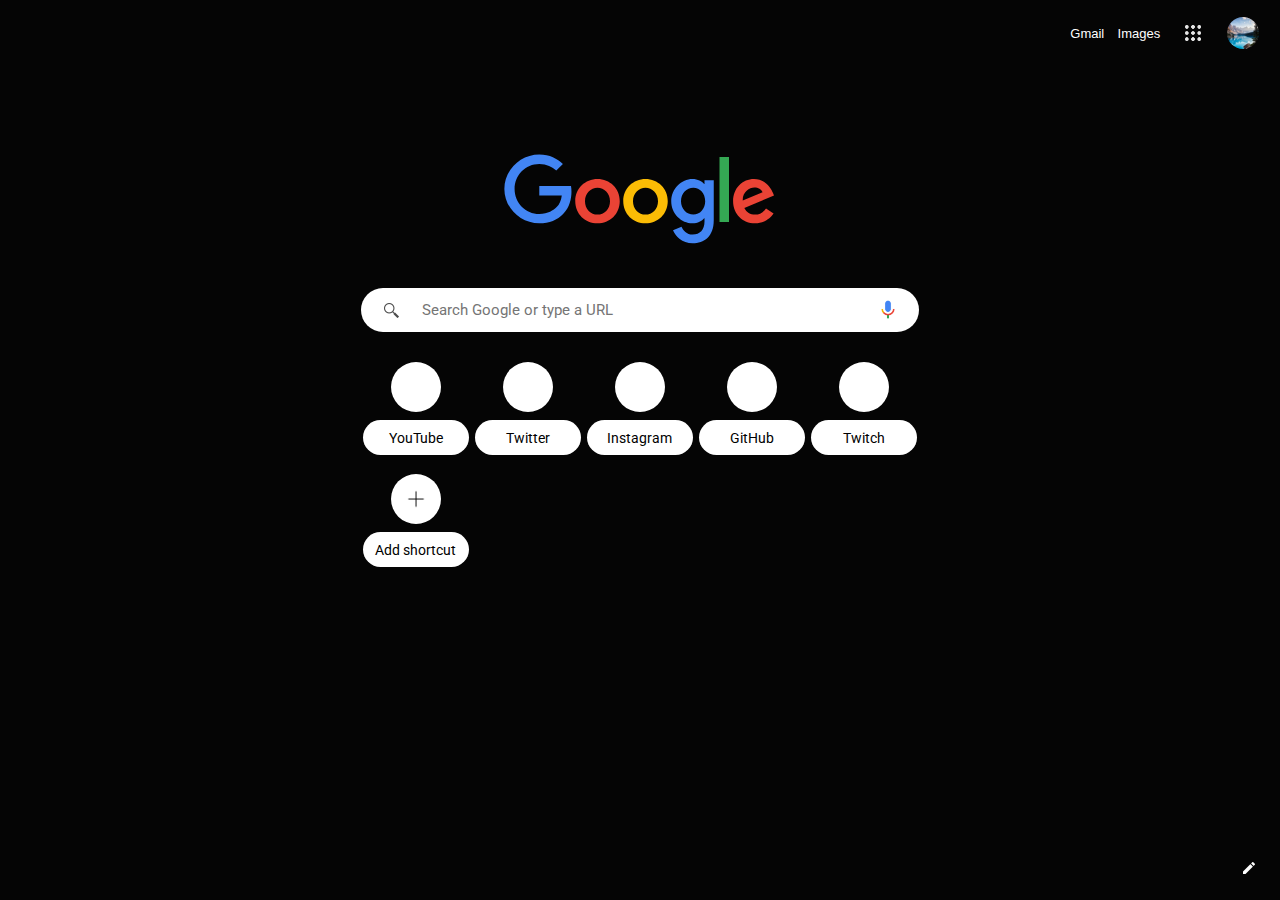
==== commit c1d48520: "Added switchAccount functionality" ====
--- a/index.html
+++ b/index.html
@@ -117,6 +117,14 @@
                     </div>
                 </div>
                 <div id="google-account" class="popup">
+                    <img class="google-account-icon" src="images/MoraineLake2.jpg" alt="">
+
+                    <div id="google-account-hover">
+                        <p>Google Account</p>
+                        <p class="hover-name">Alex Jachna</p>
+                        <p class="hover-email">alex.jachna1@gmail.com</p>
+                    </div>
+
                     <div id="gmail-accounts" onclick="preventWindowClose()">
                         <div id="accounts">
                             <div class="main-account">
@@ -142,7 +150,7 @@
                                 <div class="alt-accounts-container">
                                     <div class="alt-account" onclick="switchAccount(this)">
                                         <div class="alt-image">
-                                            <img class="alt-img" src="images/MoraineLake2.jpg" alt="">
+                                            <img class="alt-img" src="images/account-images/landscape-3.jpg" alt="">
                                         </div>
                                         <div class="email-info">
                                             <p class="alt-name">John Doe</p>
--- a/style.css
+++ b/style.css
@@ -69,12 +69,51 @@
 }
 
 #google-account {
+    position: relative;
     width: 32px;
     height: 32px;
-    background-image: url(images/MoraineLake2.jpg);
-    background-size: cover;
-    border-radius: 50%;
-    cursor: pointer;
+    border-radius: 50%;
+    cursor: pointer;
+}
+
+.google-account-icon {
+    width: 32px;
+    height: 32px;
+    border-radius: 50%;
+}
+
+#google-account-hover {
+    font-family: arial,sans-serif;
+    position: absolute;
+    padding: 0 8px;
+    top: 40px;
+    right: -10px;
+    width: 170px;
+    height: 60px;
+    border-radius: 5px;
+    background-color: rgb(54,58,60);
+    font-size: 12px;
+    display: flex;
+    justify-content: center;
+    flex-direction: column;
+    color: white;
+    opacity: 0;
+    transition: 0.1s opacity;
+}
+
+#google-account:hover #google-account-hover {
+    transition-delay: 0.6s;
+    opacity: 1;
+}
+
+#google-account-hover > p:nth-child(1) {
+    padding: 2px 0;
+    font-weight: bolder;
+}
+
+#google-account-hover > p:nth-child(2), #google-account-hover > p:nth-child(3) {
+    padding: 1px 0;
+    opacity: 0.7;
 }
 
 #google-account:hover {
@@ -408,8 +447,8 @@
     justify-content: center;
     align-items: center;
     position: absolute;
-    top: 64px;
-    right: 15px;
+    top: 50px;
+    right: 0;
     border-radius: 28px;
     width: 376px;
     height: 544px;
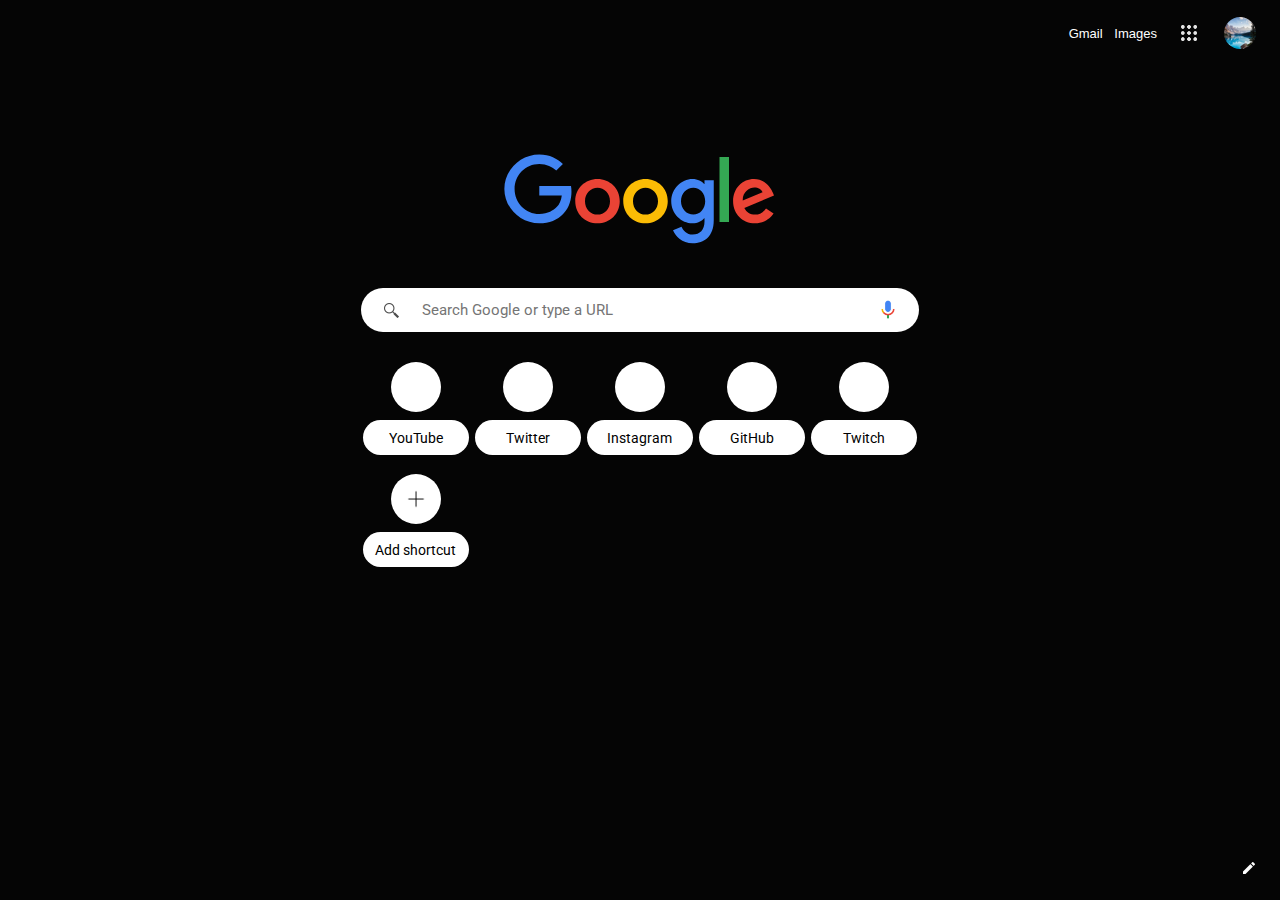
==== commit 0cd572d6: "Added files with new 'customize' feature" ====
--- a/index.html
+++ b/index.html
@@ -15,7 +15,12 @@
                 <a href="https://mail.google.com/"><p class="nav-item">Gmail</p></a>
                 <a href="https://images.google.ca/"><p class="nav-item">Images</p></a>
                 <div id="nine-dots" class="popup">
-                    <img src="images/nine-dots.png" alt="">
+                    <div id="nine-dots-nav">
+                        <img src="images/nine-dots.png" alt="">
+                        <div id="nine-dots-hover">
+                            <p>Google Apps</p>
+                        </div>
+                    </div>   
                     <div id="other-apps" onclick="preventWindowClose()">
                         <a href="https://www.google.com/">
                             <div class="app-item">
@@ -117,14 +122,14 @@
                     </div>
                 </div>
                 <div id="google-account" class="popup">
-                    <img class="google-account-icon" src="images/MoraineLake2.jpg" alt="">
-
-                    <div id="google-account-hover">
-                        <p>Google Account</p>
-                        <p class="hover-name">Alex Jachna</p>
-                        <p class="hover-email">alex.jachna1@gmail.com</p>
-                    </div>
-
+                    <div id="google-account-nav">
+                        <img class="google-account-icon" src="images/MoraineLake2.jpg" alt="">
+                        <div id="google-account-hover">
+                            <p>Google Account</p>
+                            <p class="hover-name">Alex Jachna</p>
+                            <p class="hover-email">alex.jachna1@gmail.com</p>
+                        </div>
+                    </div>
                     <div id="gmail-accounts" onclick="preventWindowClose()">
                         <div id="accounts">
                             <div class="main-account">
@@ -141,9 +146,11 @@
                                         <p class="main-name">Alex Jachna</p>
                                         <p class="main-email">alexjachna1@gmail.com</p>
                                     </div>
-                                    <div class="manage-account">
-                                        <p>Manage your Google Account</p>
-                                    </div>
+                                    <a href="https://www.google.com/account/about/">
+                                        <div class="manage-account">
+                                            <p>Manage your Google Account</p>
+                                        </div>
+                                    </a> 
                                 </div>
                             </div>
                             <div class="other-accounts">
@@ -180,9 +187,9 @@
                             <span>Sign out of all accounts</span>
                         </div>
                         <div id="accounts-extra">
-                            <span>Privacy Policy</span>
+                            <a href="https://policies.google.com/privacy?hl=en"><span>Privacy Policy</span></a>
                             <p>•</p>
-                            <span>Terms of Service</span>
+                            <a href="https://policies.google.com/terms?hl=en"><span>Terms of Service</span></a>
                         </div>
                     </div>
                 </div>
@@ -316,10 +323,49 @@
             </div>
         </section>
         <footer>
-            <div id="edit-page" title="Customize this page">
+            <div id="edit-page" title="Customize this page" onclick="openCustomizer()">
                 <img src="images/pencil.png" alt="">
             </div>
         </footer>
+    </div>
+
+    <div id="customize-container">
+        <div id="customizer">
+            <div id="customize-nav">
+                <div class="c-nav-title">
+                    <img src="images/pencil.png" alt="">
+                    <p>Customize Chrome</p>
+                </div>
+                <div class="c-nav-exit" title="Close" onclick="openCustomizer()">
+                    <img src="images/x-icon.png" alt="">
+                </div>
+            </div>
+            <div id="customize-appearance">
+                <p>Appearance</p>
+                <a href="https://chrome.google.com/webstore/category/themes">
+                    <div class="chrome-store">
+                        <img src="images/chrome-white.png" alt="">
+                        <p>Chrome web store</p>
+                    </div>
+                </a>
+                <p>Themes</p>
+                <div class="themes">
+                    <div class="theme active" title="Midnight Black" style="background-color: rgb(5,5,5)" onclick="setTheme(this)"></div>
+                    <div class="theme" title="Red" style="background-color: rgb(71, 3, 3)" onclick="setTheme(this)"></div>
+                    <div class="theme" title="Blue" style="background-color: rgb(32, 35, 71)" onclick="setTheme(this)"></div>
+                    <div class="theme" title="Gloomy Green" style="background-color: rgb(2, 32, 1)" onclick="setTheme(this)"></div>
+                </div>
+            </div>
+            <div id="customize-shortcuts">
+                <p>Shortcuts</p>
+                <div class="show-shortcuts">
+                    <p>Show shortcuts</p>
+                    <div class="shortcut-toggle" onclick="hideShortcuts()">
+                        <div class="shortcut-circle"></div>
+                    </div>
+                </div>
+            </div>
+        </div>
     </div>
 
     <div id="edit-wrapper" onclick="hideEditPopup()"></div>
--- a/style.css
+++ b/style.css
@@ -13,10 +13,15 @@
     overflow-x: hidden;
 }
 
+body {
+    display: flex;
+}
+
 #main {
     width: 100%;
     height: 100vh;
     background-color: rgb(5,5,5);
+    position: relative;
 }
 
 header {
@@ -38,25 +43,50 @@
     align-items: center;
 }
 
-#nine-dots {
+#nine-dots, #nine-dots-nav {
     width: 40px;
     height: 40px;
     border-radius: 50%;
-    display: flex;
-    justify-content: center;
-    align-items: center;
-    cursor: pointer;
-}
-
-#nine-dots:hover {
+    position: relative;
+    display: flex;
+    justify-content: center;
+    align-items: center;
+    cursor: pointer;
+}
+
+#nine-dots-hover {
+    font-family: arial,sans-serif;
+    font-size: 12px;
+    font-weight: 700;
+    position: absolute;
+    border-radius: 5px;
+    background-color: rgb(54,58,60);
+    width: 90px;
+    height: 26px;
+    top: 50px;
+    right: -25px;
+    display: flex;
+    justify-content: center;
+    align-items: center;
+    color: white;
+    opacity: 0;
+    transition: 0.1s opacity;
+}
+
+#nine-dots-nav:hover {
     background-color: rgba(185, 185, 185, 0.1);
+}
+
+#nine-dots-nav:hover #nine-dots-hover {
+    transition-delay: 0.6s;
+    opacity: 1;
 }
 
 #nine-dots.active #other-apps {
     display: grid;
 }
 
-#nine-dots > img {
+#nine-dots-nav > img {
     width: 16px;
     filter: invert(90%);
 }
@@ -70,9 +100,18 @@
 
 #google-account {
     position: relative;
-    width: 32px;
-    height: 32px;
-    border-radius: 50%;
+    width: 40px;
+    height: 40px;
+    border-radius: 50%;
+}
+
+#google-account-nav {
+    width: 40px;
+    height: 40px;
+    border-radius: 50%;
+    display: flex;
+    justify-content: center;
+    align-items: center;
     cursor: pointer;
 }
 
@@ -86,7 +125,7 @@
     font-family: arial,sans-serif;
     position: absolute;
     padding: 0 8px;
-    top: 40px;
+    top: 50px;
     right: -10px;
     width: 170px;
     height: 60px;
@@ -101,7 +140,7 @@
     transition: 0.1s opacity;
 }
 
-#google-account:hover #google-account-hover {
+#google-account-nav:hover #google-account-hover {
     transition-delay: 0.6s;
     opacity: 1;
 }
@@ -116,8 +155,8 @@
     opacity: 0.7;
 }
 
-#google-account:hover {
-    box-shadow: 0px 0px 0px 4px rgba(185, 185, 185, 0.1);
+#google-account-nav:hover {
+    background-color:rgba(185, 185, 185, 0.1);
 }
 
 #google-account.active #gmail-accounts {
@@ -564,6 +603,14 @@
     color: #e3e3e3;
 }
 
+.ma-right a {
+    color: #e3e3e3;
+}
+
+.ma-right a:hover {
+    text-decoration: none;
+}
+
 .email-info :nth-child(1) {
     font-size: 14px;
 }
@@ -640,6 +687,10 @@
     gap: 10px;
 }
 
+#accounts-extra a {
+    text-decoration: none;
+}
+
 #accounts-extra span, #accounts-extra p {
     padding: 6px 10px;
     font-size: 12px;
@@ -719,8 +770,8 @@
     grid-template-columns: repeat(3, 95px);
     grid-template-rows: repeat(6, 100px);
     position: absolute;
-    top: 64px;
-    right: 15px;
+    top: 55px;
+    right: -50px;
     width: 310px;
     height: 420px;
     border-radius: 8px;
@@ -778,4 +829,198 @@
     font-size: 14px;
     font-weight: 200;
     color: white;
+}
+
+
+/* Customize Box */
+
+#customize-container {
+    width: 600px;
+    height: 100vh;
+    background-color: black;
+    border-left: 1px solid rgba(255, 255, 255, 0.2);
+    display: none;
+    justify-content: center;
+    align-items: center;
+    font-family: 'Roboto', sans-serif;
+}
+
+#customize-container.active {
+    display: flex;
+}
+
+#customizer {
+    width: 420px;
+    height: 95vh;
+    background-color: rgb(32,33,36);
+    border-radius: 5px;
+    display: flex;
+    flex-direction: column;
+}
+
+
+#customize-nav {
+    width: 100%;
+    height: 40px;
+    border-radius: 5px 5px 0 0;
+    background-color: rgb(41,42,45);
+    border-bottom: 1px solid rgba(255, 255, 255, 0.3);
+    padding: 0 18px;
+    display: flex;
+    justify-content: space-between;
+    align-items: center;
+    color: rgba(255, 255, 255, 0.8);
+}
+
+.c-nav-title {
+    display: flex;
+    justify-content: center;
+    align-items: center;
+    font-size: 12px;
+}
+
+.c-nav-title > img {
+    width: 16px;
+    filter: invert(100%);
+    opacity: 0.8;
+}
+
+.c-nav-title > p {
+    padding-left: 10px;
+}
+
+.c-nav-exit {
+    display: flex;
+    justify-content: center;
+    align-items: center;
+    border-radius: 50%;
+    width: 24px;
+    height: 24px;
+}
+
+
+.c-nav-exit img {
+    width: 16px;
+    filter: invert(50%);
+}
+
+.c-nav-exit:hover {
+    transition: all 0.2s;
+    background-color: rgb(55,57,60);
+    cursor: pointer;
+}
+
+#customize-appearance {
+    width: 100%;
+    height: 300px;
+    border-bottom: 2px solid rgba(255, 255, 255, 0.5);
+    padding: 8px 24px;
+    display: flex;
+    flex-direction: column;
+    justify-content: space-evenly
+}
+
+#customize-appearance > p {
+    font-size: 13px;
+    font-weight: 700;
+    color: white;
+}
+
+#customize-appearance a .chrome-store {
+    color: black;
+}
+
+.chrome-store {
+    width: 250px;
+    height: 30px;
+    display: flex;
+    justify-content: center;
+    align-items: center;
+    background-color: rgb(138,180,248);
+    font-size: 13px;
+    border-radius: 4px;
+}
+
+.chrome-store img {
+    width: 16px;
+    filter: invert(100%);
+}
+
+.chrome-store p {
+    padding-left: 8px;
+}
+
+.themes {
+    width: 100%;
+    height: 100px;
+    display: flex;
+    align-items: center;
+    gap: 10px;
+}
+
+.theme {
+    width: 72px;
+    height: 72px;
+    border-radius: 10px;
+    cursor: pointer;
+}
+
+.theme.active {
+    border: 2px solid rgb(138,180,248);
+    filter: brightness(200%);
+}
+
+.theme:hover {
+    transition: all 0.1s;
+    filter: brightness(200%);
+}
+
+#customize-shortcuts {
+    width: 100%;
+    height: 250px;
+    padding: 24px;
+    display: flex;
+    flex-direction: column;
+}
+
+#customize-shortcuts > p {
+    font-size: 13px;
+    font-weight: 700;
+    color: white;
+}
+
+.show-shortcuts {
+    width: 250px;
+    margin-top: 24px;
+    font-size: 13px;
+    font-weight: 500;
+    display: flex;
+    justify-content: space-between;
+    color: white;
+}
+
+.shortcut-toggle {
+    position: relative;
+    width: 40px;
+    height: 14px;
+    border-radius: 20px;
+    cursor: pointer;
+    background-color: rgb(85,106,142);
+}
+
+.shortcut-circle {
+    position: absolute;
+    top: -3px;
+    left: 0;
+    width: 20px;
+    height: 20px;
+    border-radius: 50%;
+    background-color: rgb(138,180,248);
+    transition: all 0.5s;
+    transform: translate(100%);
+}
+
+.shortcut-circle.disabled {
+    transition: all 0.5s;
+    transform: translate(0%);
 }